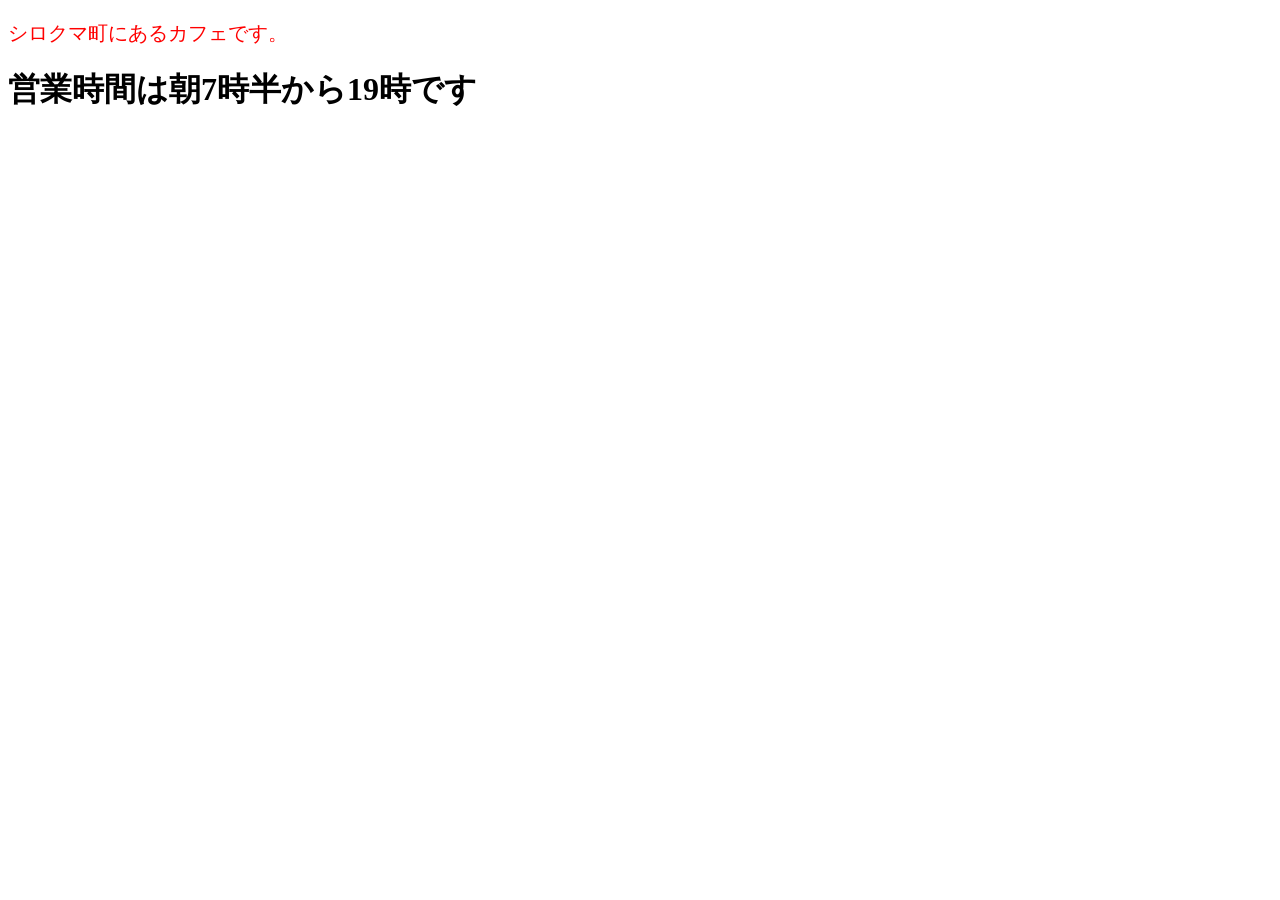
==== index.html @ 25e4aae0 "Rename cafe.html to index.html" ====
<!DOCTYPE html>
<html lang="ja">
<head>
    <meta charset="UTF-8">
    <title>シロクマcafe</title>
    <style>
        P{
            font-size: 20px;
            color:red;
        }
    </style>
</head>
<body>
    <p>シロクマ町にあるカフェです。</p>
    <h1>営業時間は朝7時半から19時です</h1>
</body>
</html>
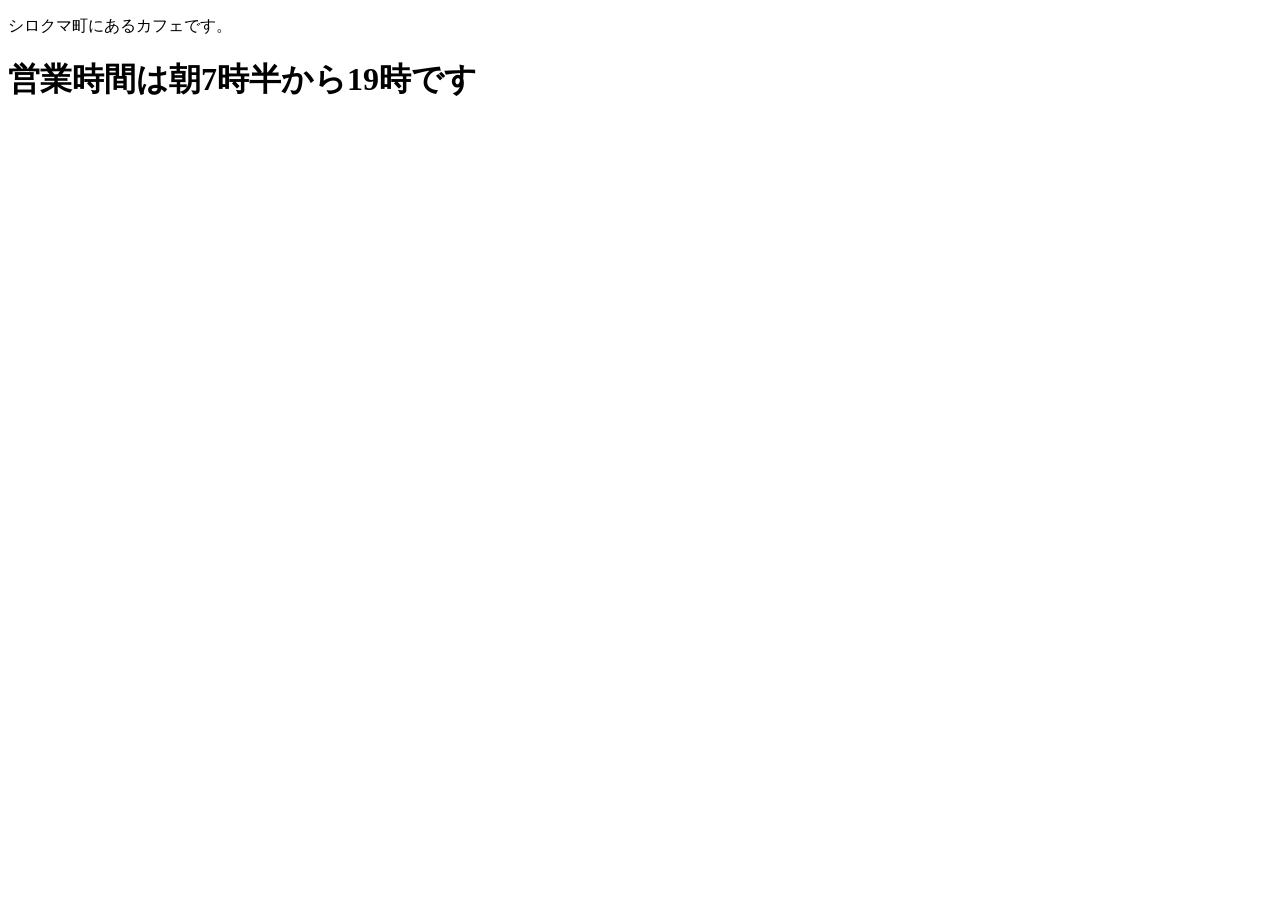
==== commit 849bd8a3: "Update index.html" ====
--- a/index.html
+++ b/index.html
@@ -3,12 +3,7 @@
 <head>
     <meta charset="UTF-8">
     <title>シロクマcafe</title>
-    <style>
-        P{
-            font-size: 20px;
-            color:red;
-        }
-    </style>
+    <link rel="stylesheet" href="style.css">
 </head>
 <body>
     <p>シロクマ町にあるカフェです。</p>
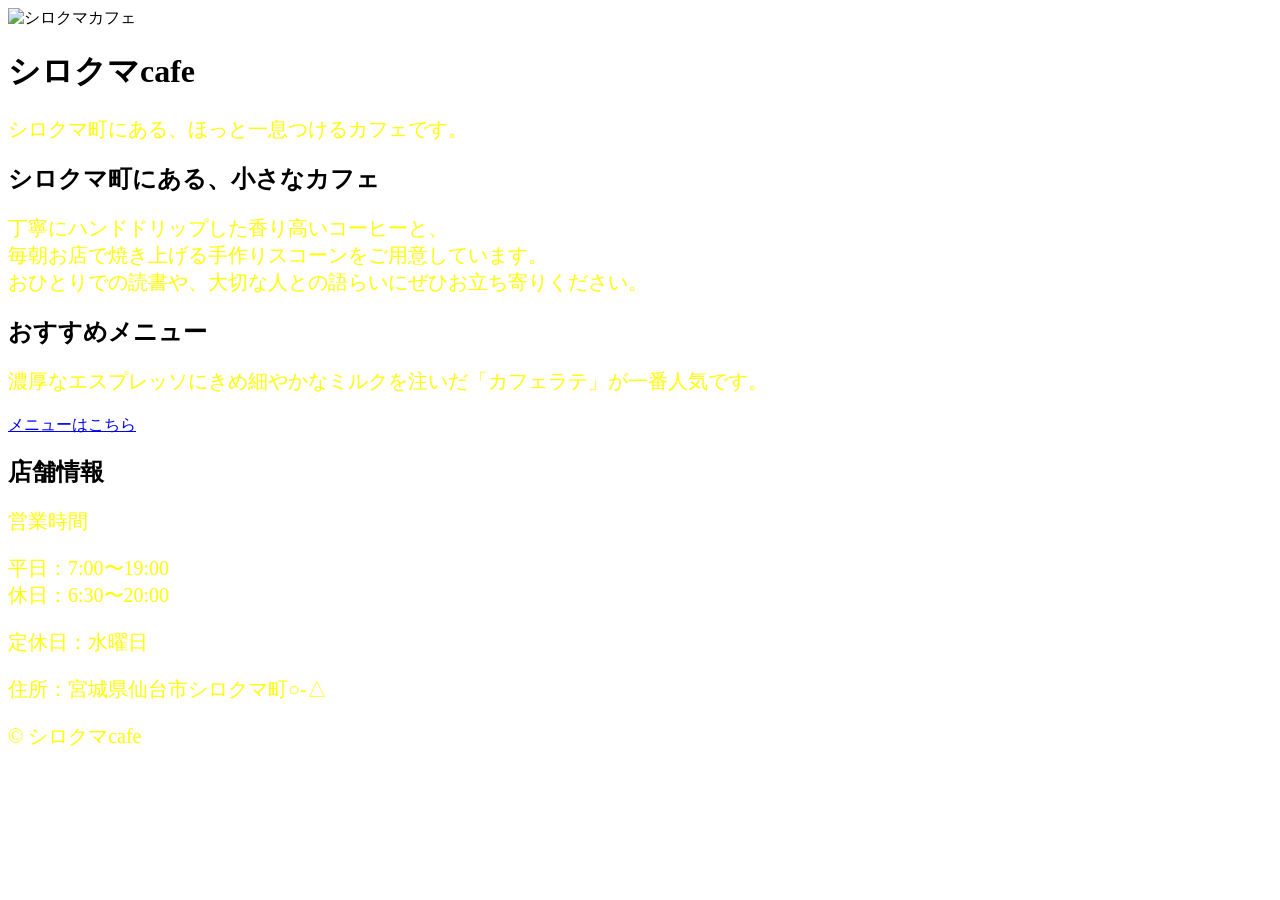
==== commit 9551f0db: "Update index.html" ====
--- a/index.html
+++ b/index.html
@@ -3,10 +3,47 @@
 <head>
     <meta charset="UTF-8">
     <title>シロクマcafe</title>
+    
     <link rel="stylesheet" href="style.css">
 </head>
 <body>
-    <p>シロクマ町にあるカフェです。</p>
-    <h1>営業時間は朝7時半から19時です</h1>
+    <div class="slideshow">
+    <img id="cafe-image" src="cafe_photo1.jpeg" alt="シロクマカフェ">
+    <div class="hero-text">
+        <h1>シロクマcafe</h1>
+      <p>シロクマ町にある、ほっと一息つけるカフェです。</p>
+    </div>
+  </div>
+
+<section class="concept">
+    <h2>シロクマ町にある、小さなカフェ</h2>
+    <p>
+      丁寧にハンドドリップした香り高いコーヒーと、<br>
+      毎朝お店で焼き上げる手作りスコーンをご用意しています。<br>
+      おひとりでの読書や、大切な人との語らいにぜひお立ち寄りください。
+    </p>
+  </section>
+
+  <section class="recommend">
+    <h2>おすすめメニュー</h2>
+    <p>濃厚なエスプレッソにきめ細やかなミルクを注いだ「カフェラテ」が一番人気です。</p>
+    <a href="menu.html" >メニューはこちら</a>
+  </section>
+
+  <section class="shop-info">
+    <h2>店舗情報</h2>
+    <div class="hours-box">
+      <p class="hours-time">営業時間</p>
+      <p class="hours">平日：7:00〜19:00<br>休日：6:30〜20:00</p>
+      <p class="holiday">定休日：水曜日</p>
+    </div>
+    <p class="address">住所：宮城県仙台市シロクマ町○-△</p>
+  </section>
+
+<footer>
+    <p class="copyright">© シロクマcafe</p>
+  </footer>
+  
+<script src="script.js"></script>
 </body>
 </html>
--- a/style.css
+++ b/style.css
@@ -0,0 +1,4 @@
+p {
+    font-size: 20px;
+    color: yellow;
+}
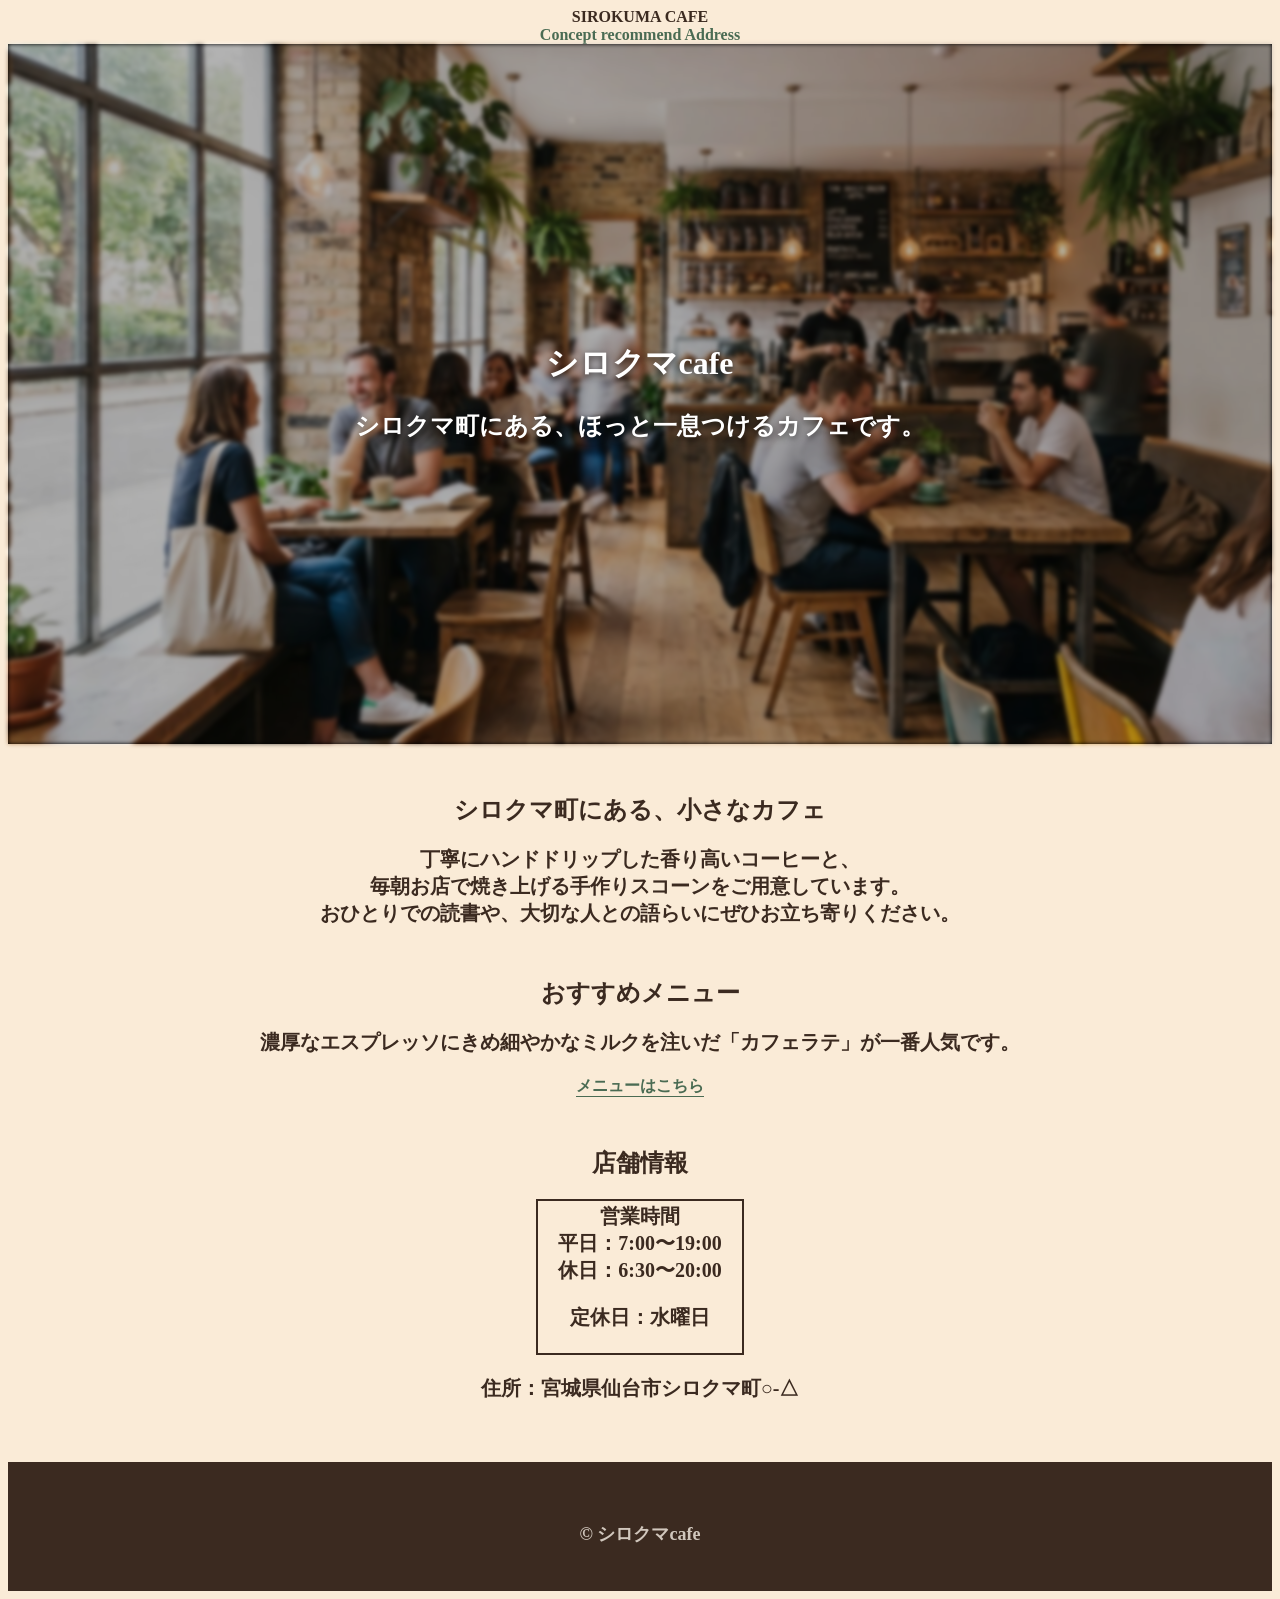
==== commit ef66d7f0: "Update index.html" ====
--- a/index.html
+++ b/index.html
@@ -7,6 +7,21 @@
     <link rel="stylesheet" href="style.css">
 </head>
 <body>
+
+<header class="site-header">
+
+    <div class="logo">
+        SIROKUMA CAFE
+    </div>
+
+    <nav class="navigation">
+        <a href="#concept">Concept</a>
+        <a href="#recommend">recommend</a>
+        <a href="#address">Address</a>
+    </nav>
+
+</header>
+
     <div class="slideshow">
     <img id="cafe-image" src="cafe_photo1.jpeg" alt="シロクマカフェ">
     <div class="hero-text">
@@ -15,7 +30,7 @@
     </div>
   </div>
 
-<section class="concept">
+<section id ="concept">
     <h2>シロクマ町にある、小さなカフェ</h2>
     <p>
       丁寧にハンドドリップした香り高いコーヒーと、<br>
@@ -24,20 +39,20 @@
     </p>
   </section>
 
-  <section class="recommend">
+  <section id ="recommend">
     <h2>おすすめメニュー</h2>
     <p>濃厚なエスプレッソにきめ細やかなミルクを注いだ「カフェラテ」が一番人気です。</p>
     <a href="menu.html" >メニューはこちら</a>
   </section>
 
-  <section class="shop-info">
+  <section class ="shop-info">
     <h2>店舗情報</h2>
     <div class="hours-box">
       <p class="hours-time">営業時間</p>
       <p class="hours">平日：7:00〜19:00<br>休日：6:30〜20:00</p>
       <p class="holiday">定休日：水曜日</p>
     </div>
-    <p class="address">住所：宮城県仙台市シロクマ町○-△</p>
+    <p id="address">住所：宮城県仙台市シロクマ町○-△</p>
   </section>
 
 <footer>
--- a/style.css
+++ b/style.css
@@ -1,4 +1,124 @@
+body{
+    font-family: "游明朝", "Yu Mincho", "ヒラギノ明朝 ProN", serif;
+    background-color: antiquewhite;
+    text-align: center;
+    color: #3b2a20;
+    font-weight: bold;
+}
 p {
     font-size: 20px;
-    color: yellow;
 }
+h1{
+    font-size: 18px;
+}
+.hours-time{
+    margin-top: 0;
+    margin-bottom: 0;
+}
+.hours {
+    margin-top: 0;
+}
+.hours-box {
+    border: 2px solid #3b2a20;
+    padding: 2px;
+    width: 200px;
+    margin: 15px auto 0;
+}
+.menu{
+    font-size: 18px;
+}
+
+.menu-list {
+    width: 220px;        
+    margin: 20px auto;
+    padding-left: 0;
+    list-style: none;
+}
+.menu-list li {
+    display: flex;                
+    justify-content: space-between; 
+    margin-bottom: 8px;            
+    border-bottom: 1px dotted #3b2a20;
+    padding-bottom: 4px;
+}
+/* スライドショーの枠 */
+.slideshow {
+    position: relative;     
+    width: 100%;
+    height: 700px;
+    text-align: center;
+    background-color: black; 
+}
+
+/* 写真の設定 */
+.slideshow img {
+    width: 100%;
+    height: 100%;
+    object-fit: cover;    
+    filter: blur(2px);  
+    opacity: 0.7;            
+    transition: opacity 0.5s ease; 
+}
+
+.slideshow img.fade-out {
+    opacity: 0;
+}
+
+/* 写真の上に乗せる文字の設定 */
+.hero-text {
+    position: absolute;      
+    top: 50%;                
+    left: 50%;               
+    transform: translate(-50%, -50%); 
+    color: white;            
+    text-shadow: 0 2px 6px rgba(0, 0, 0, 0.6); 
+    width: 90%;            
+}
+
+.hero-text h1 {
+    font-weight: bold;
+    font-size: 32px;
+    margin-bottom: 10px;
+}
+
+.hero-text p {
+    font-weight: bold;
+    color: white;           
+    font-size: 24px;
+}
+
+/*リンクの変更*/
+a {
+    color: #4a6b53;           
+    font-weight: bold;        
+    text-decoration: none;   
+    border-bottom: 1px solid #4a6b53; 
+    padding-bottom: 2px;
+}
+
+a:hover {
+    opacity: 0.7;
+}
+
+section { 
+    margin: 50px auto; 
+}
+
+
+footer {
+    background-color: #3b2a20; 
+    color: #f7efe5;            
+    padding: 40px 20px;        
+    margin-top: 60px;          
+}
+
+footer p {
+    color: #f7efe5;
+    margin: 5px 0;
+}
+
+.copyright {
+    font-size: 18px;
+    margin-top: 20px;
+    opacity: 0.8;        /* 少しだけ透かして控えめにする */
+}
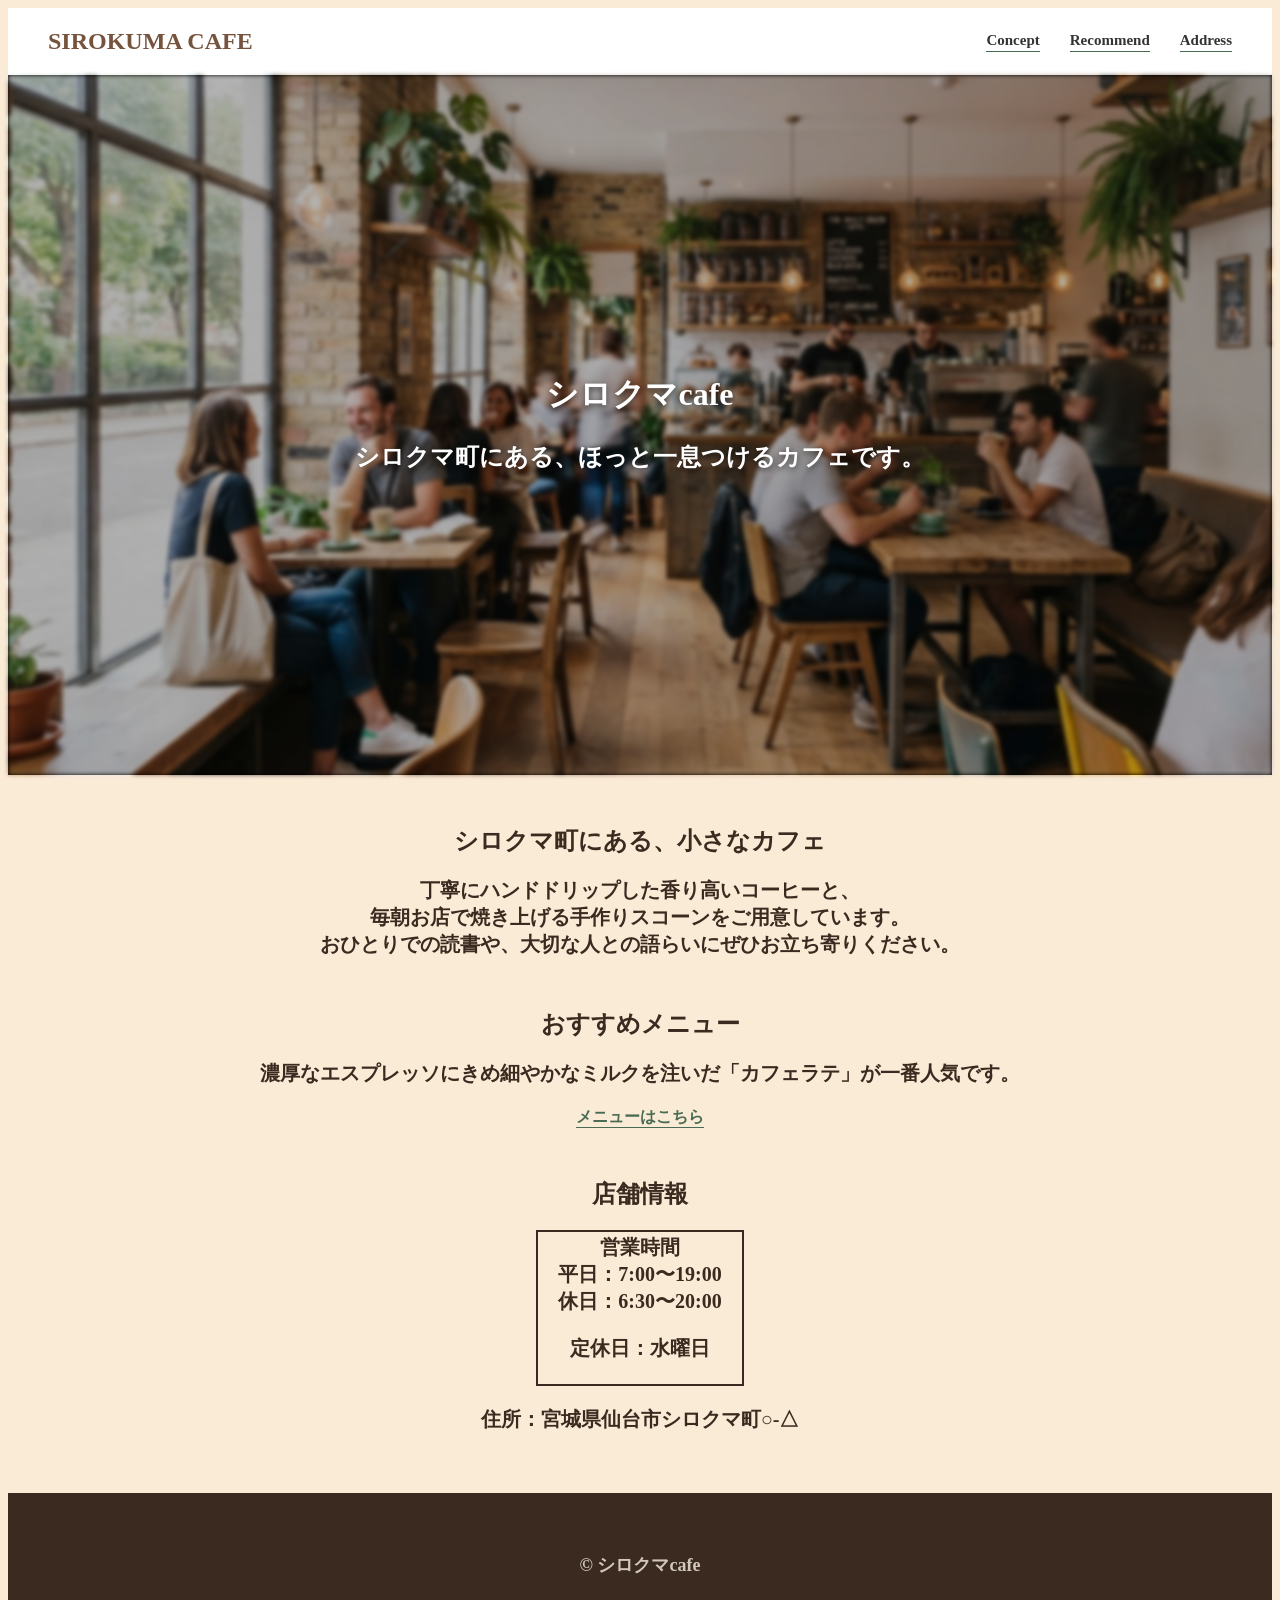
==== commit c1c27461: "Update index.html" ====
--- a/index.html
+++ b/index.html
@@ -16,7 +16,7 @@
 
     <nav class="navigation">
         <a href="#concept">Concept</a>
-        <a href="#recommend">recommend</a>
+        <a href="#recommend">Recommend</a>
         <a href="#address">Address</a>
     </nav>
 
--- a/style.css
+++ b/style.css
@@ -41,7 +41,7 @@
     border-bottom: 1px dotted #3b2a20;
     padding-bottom: 4px;
 }
-/* スライドショーの枠 */
+
 .slideshow {
     position: relative;     
     width: 100%;
@@ -50,7 +50,7 @@
     background-color: black; 
 }
 
-/* 写真の設定 */
+
 .slideshow img {
     width: 100%;
     height: 100%;
@@ -64,7 +64,7 @@
     opacity: 0;
 }
 
-/* 写真の上に乗せる文字の設定 */
+
 .hero-text {
     position: absolute;      
     top: 50%;                
@@ -122,3 +122,35 @@
     margin-top: 20px;
     opacity: 0.8;        /* 少しだけ透かして控えめにする */
 }
+
+
+
+.site-header {
+    display: flex;
+    justify-content: space-between;
+    align-items: center;
+
+    padding: 20px 40px;
+    background-color: #ffffff;
+}
+
+
+.logo {
+    font-size: 24px;
+    font-weight: bold;
+    color: #76533D;
+}
+
+
+.navigation {
+    display: flex;
+    gap: 30px;
+}
+
+
+.navigation a {
+    text-decoration: none;
+    color: #333333;
+    font-size: 15px;
+}
+
